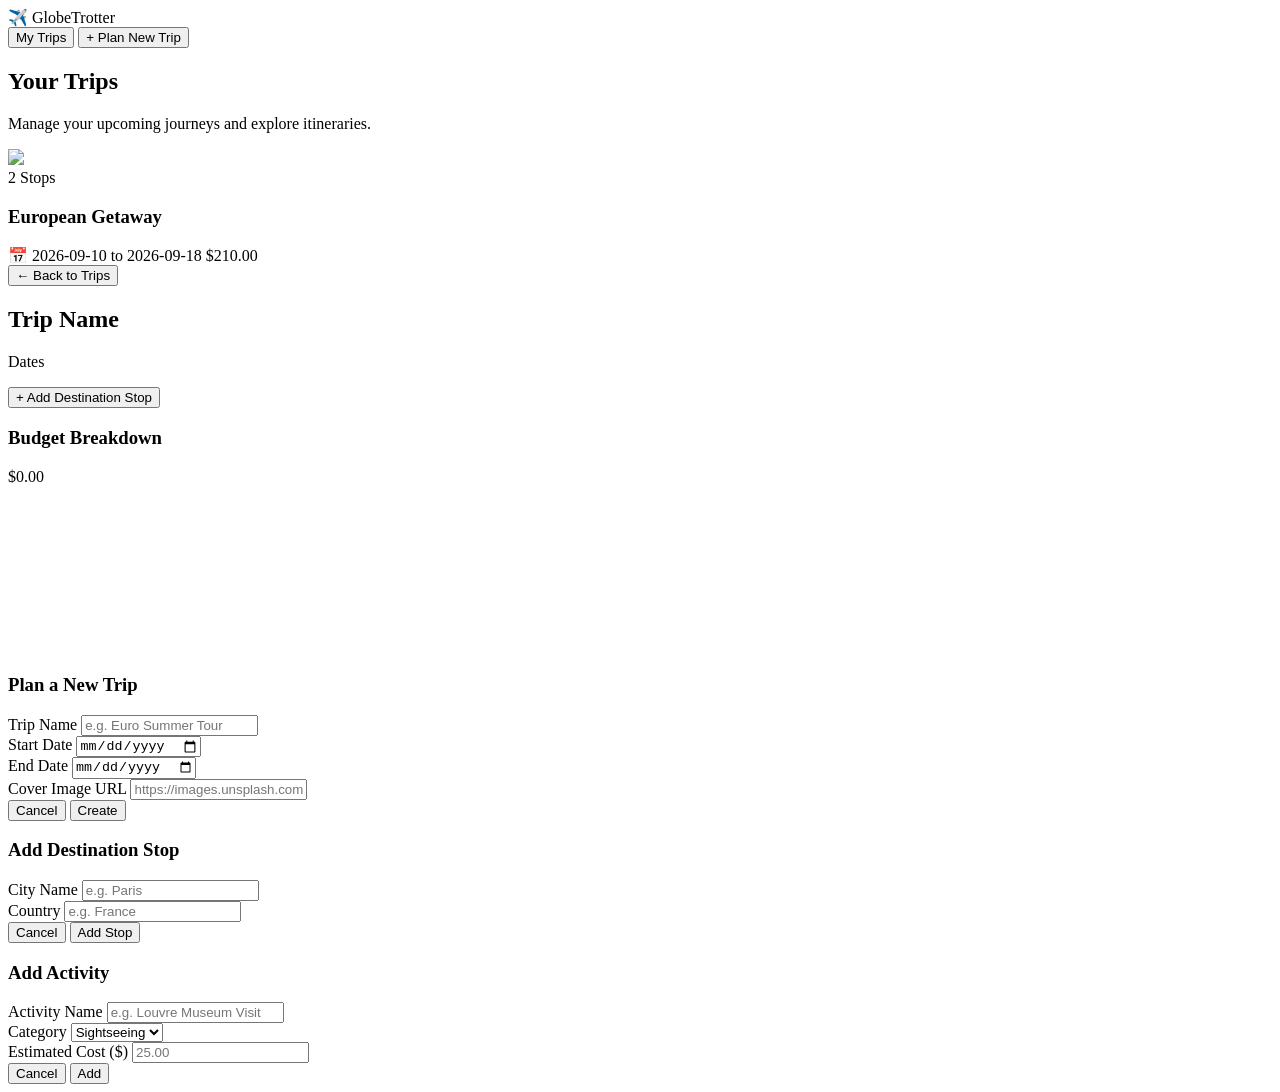
==== home.html @ aef30c8c "Create home.html" ====
<!DOCTYPE html>
<html lang="en">
<head>
  <meta charset="UTF-8" />
  <meta name="viewport" content="width=device-width, initial-scale=1.0" />
  <title>Globe Trotter - Smart Travel Planner</title>
  <!-- Tailwind CSS via CDN -->
  <script src="https://cdn.tailwindcss.com"></script>
  <!-- Chart.js for Budget Breakdown -->
  <script src="https://cdn.jsdelivr.net/npm/chart.js"></script>
</head>
<body class="bg-slate-50 text-slate-900 font-sans min-h-screen">

  <!-- Navbar -->
  <header class="bg-white border-b border-slate-200 sticky top-0 z-50">
    <div class="max-w-6xl mx-auto px-4 h-16 flex items-center justify-between">
      <div class="flex items-center space-x-2">
        <span class="text-2xl">✈️</span>
        <span class="text-xl font-black text-indigo-600 tracking-tight">GlobeTrotter</span>
      </div>
      <div class="flex items-center gap-3">
        <button onclick="switchView('dashboard')" class="text-sm font-semibold text-slate-600 hover:text-indigo-600 px-3 py-1.5 rounded-lg">My Trips</button>
        <button onclick="openModal('createTripModal')" class="bg-indigo-600 hover:bg-indigo-700 text-white text-sm font-medium px-4 py-2 rounded-lg shadow-sm transition">
          + Plan New Trip
        </button>
      </div>
    </div>
  </header>

  <main class="max-w-6xl mx-auto px-4 py-8">
    
    <!-- VIEW 1: DASHBOARD / MY TRIPS -->
    <section id="dashboardView">
      <div class="flex justify-between items-center mb-6">
        <div>
          <h1 class="text-2xl font-bold text-slate-800">Your Trips</h1>
          <p class="text-sm text-slate-500">Manage your upcoming journeys and explore itineraries.</p>
        </div>
      </div>
      <div id="tripsGrid" class="grid grid-cols-1 md:grid-cols-2 lg:grid-cols-3 gap-6">
        <!-- Rendered via JavaScript -->
      </div>
    </section>

    <!-- VIEW 2: ITINERARY BUILDER & BUDGET -->
    <section id="tripDetailView" class="hidden">
      <button onclick="switchView('dashboard')" class="mb-4 text-sm font-medium text-slate-500 hover:text-slate-800 flex items-center gap-1">
        ← Back to Trips
      </button>

      <div class="bg-white border border-slate-200 rounded-2xl p-6 mb-6 shadow-sm flex flex-col md:flex-row md:items-center justify-between gap-4">
        <div>
          <h1 id="activeTripTitle" class="text-3xl font-extrabold text-slate-900">Trip Name</h1>
          <p id="activeTripDates" class="text-sm text-indigo-600 font-medium mt-1">Dates</p>
          <p id="activeTripDesc" class="text-sm text-slate-600 mt-2 max-w-xl"></p>
        </div>
        <div class="flex gap-2">
          <button onclick="openModal('addStopModal')" class="bg-indigo-50 border border-indigo-200 text-indigo-700 hover:bg-indigo-100 text-sm font-semibold px-4 py-2 rounded-lg">
            + Add Destination Stop
          </button>
        </div>
      </div>

      <div class="grid grid-cols-1 lg:grid-cols-3 gap-8">
        <!-- Itinerary Stops List (Left 2 Columns) -->
        <div class="lg:col-span-2 space-y-6" id="stopsContainer">
          <!-- Rendered via JavaScript -->
        </div>

        <!-- Budget Summary (Right 1 Column) -->
        <div class="bg-white border border-slate-200 rounded-2xl p-6 shadow-sm h-fit sticky top-24">
          <h3 class="text-lg font-bold text-slate-800 mb-1">Budget Breakdown</h3>
          <p class="text-3xl font-black text-indigo-600 mb-4" id="totalCostDisplay">$0.00</p>
          <div class="h-60 flex items-center justify-center">
            <canvas id="budgetChart"></canvas>
          </div>
        </div>
      </div>
    </section>

  </main>

  <!-- MODAL: CREATE TRIP -->
  <div id="createTripModal" class="fixed inset-0 bg-slate-900/40 backdrop-blur-sm hidden items-center justify-center p-4 z-50">
    <div class="bg-white rounded-2xl max-w-md w-full p-6 shadow-xl">
      <h3 class="text-xl font-bold text-slate-800 mb-4">Plan a New Trip</h3>
      <form onsubmit="handleCreateTrip(event)" class="space-y-4">
        <div>
          <label class="block text-xs font-semibold text-slate-600 uppercase mb-1">Trip Name</label>
          <input id="newTripName" required placeholder="e.g. Euro Summer Tour" class="w-full border border-slate-300 rounded-lg px-3 py-2 text-sm focus:ring-2 focus:ring-indigo-500 outline-none" />
        </div>
        <div class="grid grid-cols-2 gap-3">
          <div>
            <label class="block text-xs font-semibold text-slate-600 uppercase mb-1">Start Date</label>
            <input type="date" id="newTripStart" required class="w-full border border-slate-300 rounded-lg px-3 py-2 text-sm focus:ring-2 focus:ring-indigo-500 outline-none" />
          </div>
          <div>
            <label class="block text-xs font-semibold text-slate-600 uppercase mb-1">End Date</label>
            <input type="date" id="newTripEnd" required class="w-full border border-slate-300 rounded-lg px-3 py-2 text-sm focus:ring-2 focus:ring-indigo-500 outline-none" />
          </div>
        </div>
        <div>
          <label class="block text-xs font-semibold text-slate-600 uppercase mb-1">Cover Image URL</label>
          <input id="newTripImage" placeholder="https://images.unsplash.com/..." class="w-full border border-slate-300 rounded-lg px-3 py-2 text-sm focus:ring-2 focus:ring-indigo-500 outline-none" />
        </div>
        <div class="flex justify-end gap-2 pt-2">
          <button type="button" onclick="closeModal('createTripModal')" class="px-4 py-2 text-sm font-semibold text-slate-600">Cancel</button>
          <button type="submit" class="bg-indigo-600 text-white px-4 py-2 rounded-lg text-sm font-semibold hover:bg-indigo-700">Create</button>
        </div>
      </form>
    </div>
  </div>

  <!-- MODAL: ADD STOP / CITY -->
  <div id="addStopModal" class="fixed inset-0 bg-slate-900/40 backdrop-blur-sm hidden items-center justify-center p-4 z-50">
    <div class="bg-white rounded-2xl max-w-md w-full p-6 shadow-xl">
      <h3 class="text-xl font-bold text-slate-800 mb-4">Add Destination Stop</h3>
      <form onsubmit="handleAddStop(event)" class="space-y-4">
        <div>
          <label class="block text-xs font-semibold text-slate-600 uppercase mb-1">City Name</label>
          <input id="stopCity" required placeholder="e.g. Paris" class="w-full border border-slate-300 rounded-lg px-3 py-2 text-sm outline-none focus:ring-2 focus:ring-indigo-500" />
        </div>
        <div>
          <label class="block text-xs font-semibold text-slate-600 uppercase mb-1">Country</label>
          <input id="stopCountry" required placeholder="e.g. France" class="w-full border border-slate-300 rounded-lg px-3 py-2 text-sm outline-none focus:ring-2 focus:ring-indigo-500" />
        </div>
        <div class="flex justify-end gap-2 pt-2">
          <button type="button" onclick="closeModal('addStopModal')" class="px-4 py-2 text-sm font-semibold text-slate-600">Cancel</button>
          <button type="submit" class="bg-indigo-600 text-white px-4 py-2 rounded-lg text-sm font-semibold hover:bg-indigo-700">Add Stop</button>
        </div>
      </form>
    </div>
  </div>

  <!-- MODAL: ADD ACTIVITY -->
  <div id="addActivityModal" class="fixed inset-0 bg-slate-900/40 backdrop-blur-sm hidden items-center justify-center p-4 z-50">
    <div class="bg-white rounded-2xl max-w-md w-full p-6 shadow-xl">
      <h3 class="text-xl font-bold text-slate-800 mb-4">Add Activity</h3>
      <form onsubmit="handleAddActivity(event)" class="space-y-4">
        <input type="hidden" id="targetStopIndex" />
        <div>
          <label class="block text-xs font-semibold text-slate-600 uppercase mb-1">Activity Name</label>
          <input id="actName" required placeholder="e.g. Louvre Museum Visit" class="w-full border border-slate-300 rounded-lg px-3 py-2 text-sm outline-none focus:ring-2 focus:ring-indigo-500" />
        </div>
        <div class="grid grid-cols-2 gap-3">
          <div>
            <label class="block text-xs font-semibold text-slate-600 uppercase mb-1">Category</label>
            <select id="actCategory" class="w-full border border-slate-300 rounded-lg px-3 py-2 text-sm outline-none">
              <option value="Sightseeing">Sightseeing</option>
              <option value="Food">Food</option>
              <option value="Stay">Stay</option>
              <option value="Transport">Transport</option>
            </select>
          </div>
          <div>
            <label class="block text-xs font-semibold text-slate-600 uppercase mb-1">Estimated Cost ($)</label>
            <input type="number" step="0.01" id="actCost" required placeholder="25.00" class="w-full border border-slate-300 rounded-lg px-3 py-2 text-sm outline-none" />
          </div>
        </div>
        <div class="flex justify-end gap-2 pt-2">
          <button type="button" onclick="closeModal('addActivityModal')" class="px-4 py-2 text-sm font-semibold text-slate-600">Cancel</button>
          <button type="submit" class="bg-indigo-600 text-white px-4 py-2 rounded-lg text-sm font-semibold hover:bg-indigo-700">Add</button>
        </div>
      </form>
    </div>
  </div>

  <script>
    // Initial Seed Data
    let trips = JSON.parse(localStorage.getItem('gt_trips')) || [
      {
        id: 1,
        title: "European Getaway",
        start: "2026-09-10",
        end: "2026-09-18",
        desc: "Exploring history, architecture, and food across France and Italy.",
        image: "https://images.unsplash.com/photo-1502602898657-3e91760cbb34?w=800",
        stops: [
          {
            city: "Paris",
            country: "France",
            activities: [
              { name: "Eiffel Tower Visit", category: "Sightseeing", cost: 35 },
              { name: "Seine River Dinner", category: "Food", cost: 80 }
            ]
          },
          {
            city: "Rome",
            country: "Italy",
            activities: [
              { name: "Colosseum Tour", category: "Sightseeing", cost: 30 },
              { name: "Pasta Cooking Class", category: "Food", cost: 65 }
            ]
          }
        ]
      }
    ];

    let activeTripIndex = 0;
    let chartInstance = null;

    function saveAndRender() {
      localStorage.setItem('gt_trips', JSON.stringify(trips));
      renderTrips();
    }

    function switchView(view) {
      document.getElementById('dashboardView').classList.toggle('hidden', view !== 'dashboard');
      document.getElementById('tripDetailView').classList.toggle('hidden', view !== 'detail');
      if (view === 'detail') renderTripDetail();
    }

    function openModal(id) { document.getElementById(id).classList.remove('hidden'); document.getElementById(id).classList.add('flex'); }
    function closeModal(id) { document.getElementById(id).classList.add('hidden'); document.getElementById(id).classList.remove('flex'); }

    function renderTrips() {
      const grid = document.getElementById('tripsGrid');
      grid.innerHTML = trips.map((trip, idx) => `
        <div onclick="selectTrip(${idx})" class="cursor-pointer bg-white rounded-2xl border border-slate-200 overflow-hidden shadow-sm hover:shadow-md transition">
          <div class="h-40 bg-slate-800 relative">
            <img src="${trip.image || 'https://images.unsplash.com/photo-1488646953014-85cb44e25828?w=800'}" class="w-full h-full object-cover opacity-70" />
            <div class="absolute bottom-3 left-4 text-white">
              <span class="text-xs bg-indigo-600 px-2 py-0.5 rounded font-semibold">${trip.stops.length} Stops</span>
              <h3 class="font-bold text-lg leading-tight mt-1">${trip.title}</h3>
            </div>
          </div>
          <div class="p-4 flex justify-between items-center text-xs text-slate-500">
            <span>📅 ${trip.start} to ${trip.end}</span>
            <span class="font-bold text-indigo-600 text-sm">$${calculateTripTotal(trip)}</span>
          </div>
        </div>
      `).join('');
    }

    function calculateTripTotal(trip) {
      return trip.stops.reduce((acc, stop) => 
        acc + stop.activities.reduce((sAcc, act) => sAcc + Number(act.cost), 0), 0
      ).toFixed(2);
    }

    function selectTrip(idx) {
      activeTripIndex = idx;
      switchView('detail');
    }

    function renderTripDetail() {
      const trip = trips[activeTripIndex];
      document.getElementById('activeTripTitle').innerText = trip.title;
      document.getElementById('activeTripDates').innerText = `${trip.start} to ${trip.end}`;
      document.getElementById('activeTripDesc').innerText = trip.desc || '';
      document.getElementById('totalCostDisplay').innerText = `$${calculateTripTotal(trip)}`;

      const stopsContainer = document.getElementById('stopsContainer');
      stopsContainer.innerHTML = trip.stops.map((stop, sIdx) => `
        <div class="bg-white rounded-2xl border border-slate-200 overflow-hidden shadow-sm">
          <div class="bg-slate-900 text-white p-4 flex justify-between items-center">
            <div>
              <span class="text-xs text-indigo-400 font-bold uppercase">Stop ${sIdx + 1}</span>
              <h3 class="text-xl font-bold">${stop.city}, ${stop.country}</h3>
            </div>
            <button onclick="prepareAddActivity(${sIdx})" class="text-xs bg-indigo-600 hover:bg-indigo-700 px-3 py-1.5 rounded-lg font-medium">+ Add Activity</button>
          </div>
          <div class="p-4 divide-y divide-slate-100">
            ${stop.activities.length === 0 ? '<p class="text-xs text-slate-400 italic">No activities planned.</p>' : ''}
            ${stop.activities.map(act => `
              <div class="py-2.5 flex justify-between items-center">
                <div>
                  <p class="text-sm font-semibold text-slate-800">${act.name}</p>
                  <span class="text-[10px] px-2 py-0.5 rounded font-semibold bg-slate-100 text-slate-600">${act.category}</span>
                </div>
                <span class="text-sm font-bold text-slate-900">$${Number(act.cost).toFixed(2)}</span>
              </div>
            `).join('')}
          </div>
        </div>
      `).join('');

      renderChart(trip);
    }

    function renderChart(trip) {
      const totals = { Sightseeing: 0, Food: 0, Stay: 0, Transport: 0 };
      trip.stops.forEach(s => s.activities.forEach(a => {
        totals[a.category] = (totals[a.category] || 0) + Number(a.cost);
      }));

      const ctx = document.getElementById('budgetChart').getContext('2d');
      if (chartInstance) chartInstance.destroy();
      chartInstance = new Chart(ctx, {
        type: 'doughnut',
        data: {
          labels: Object.keys(totals),
          datasets: [{
            data: Object.values(totals),
            backgroundColor: ['#F59E0B', '#EF4444', '#10B981', '#3B82F6']
          }]
        },
        options: { responsive: true, maintainAspectRatio: false, plugins: { legend: { position: 'bottom' } } }
      });
    }

    function handleCreateTrip(e) {
      e.preventDefault();
      trips.push({
        id: Date.now(),
        title: document.getElementById('newTripName').value,
        start: document.getElementById('newTripStart').value,
        end: document.getElementById('newTripEnd').value,
        image: document.getElementById('newTripImage').value,
        stops: []
      });
      closeModal('createTripModal');
      e.target.reset();
      saveAndRender();
    }

    function handleAddStop(e) {
      e.preventDefault();
      trips[activeTripIndex].stops.push({
        city: document.getElementById('stopCity').value,
        country: document.getElementById('stopCountry').value,
        activities: []
      });
      closeModal('addStopModal');
      e.target.reset();
      saveAndRender();
      renderTripDetail();
    }

    function prepareAddActivity(stopIdx) {
      document.getElementById('targetStopIndex').value = stopIdx;
      openModal('addActivityModal');
    }

    function handleAddActivity(e) {
      e.preventDefault();
      const sIdx = document.getElementById('targetStopIndex').value;
      trips[activeTripIndex].stops[sIdx].activities.push({
        name: document.getElementById('actName').value,
        category: document.getElementById('actCategory').value,
        cost: Number(document.getElementById('actCost').value)
      });
      closeModal('addActivityModal');
      e.target.reset();
      saveAndRender();
      renderTripDetail();
    }

    // Initialize
    saveAndRender();
  </script>
</body>
</html>
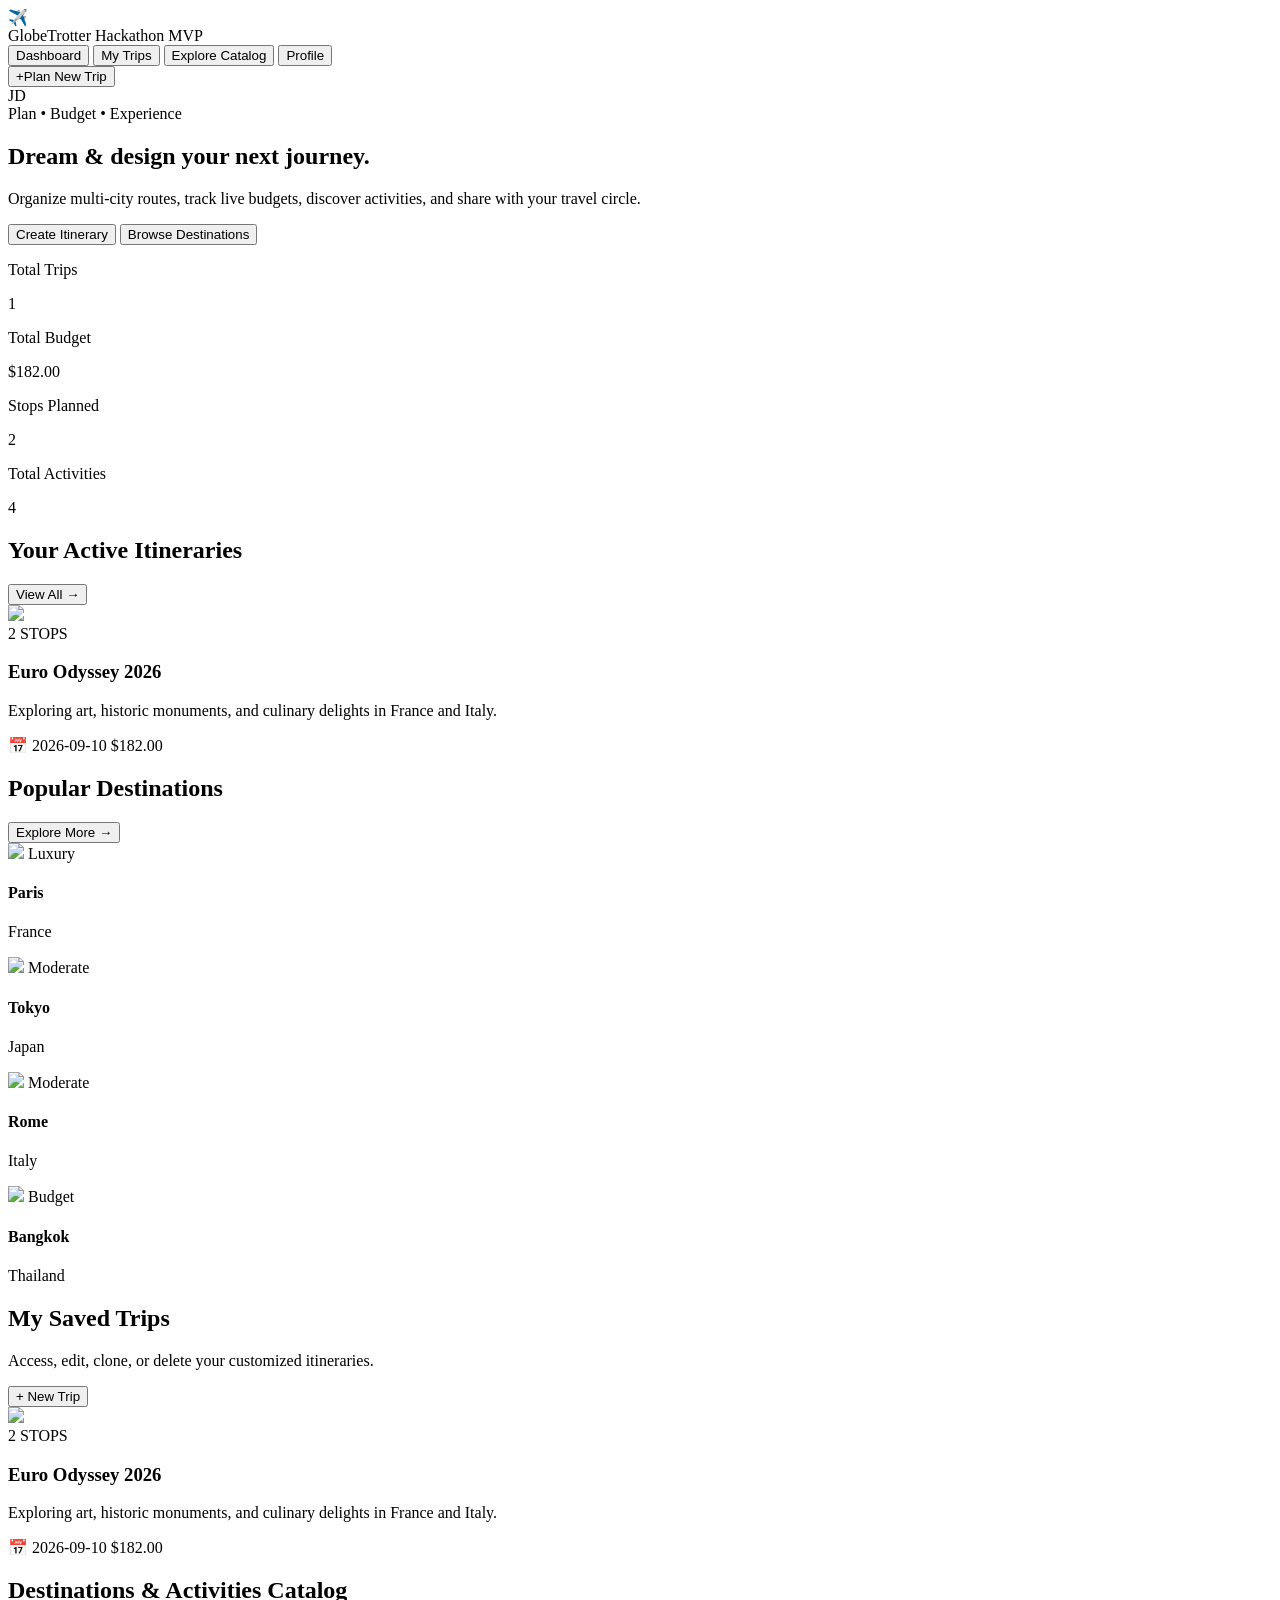
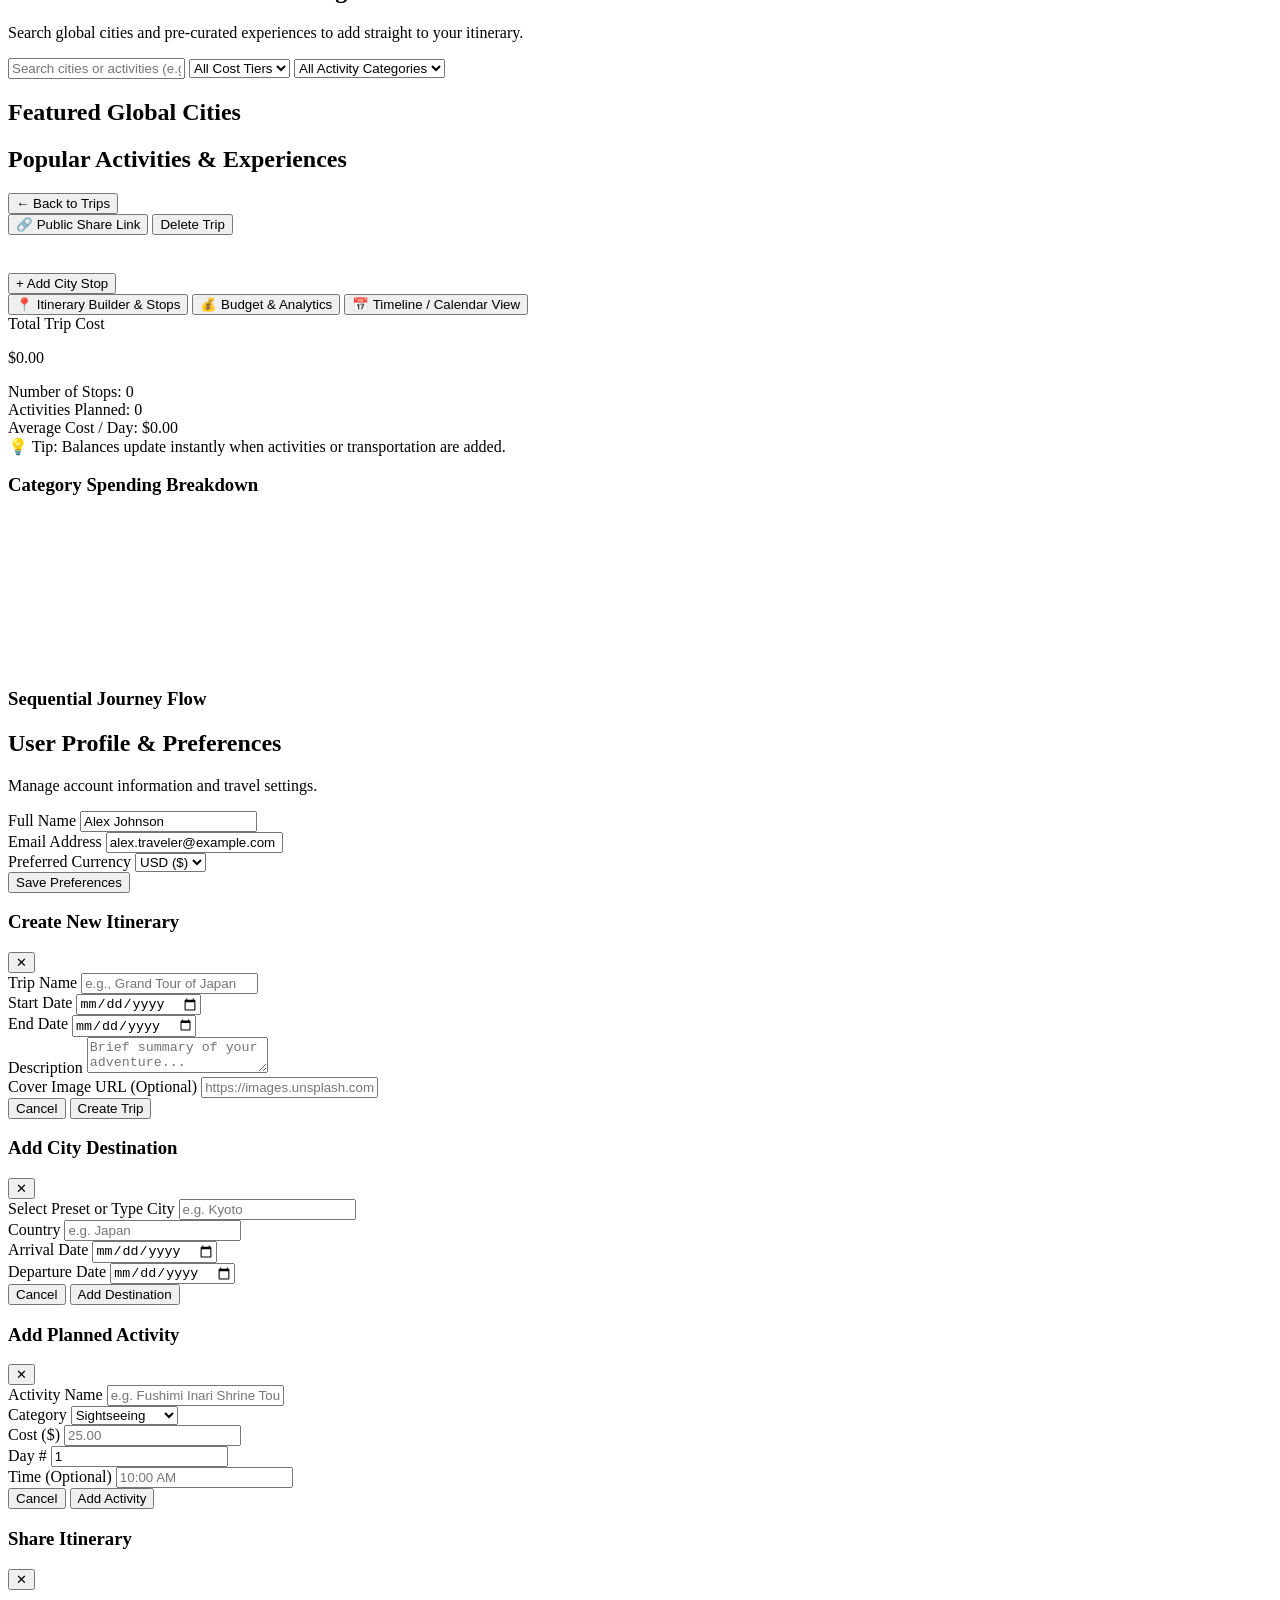
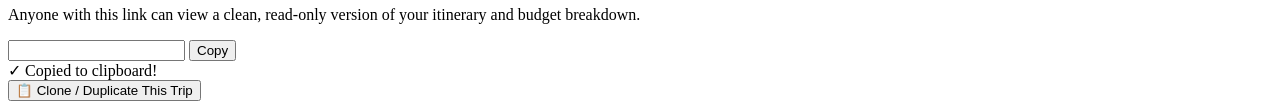
==== commit e3a43303: "Update home.html" ====
--- a/home.html
+++ b/home.html
@@ -3,193 +3,503 @@
 <head>
   <meta charset="UTF-8" />
   <meta name="viewport" content="width=device-width, initial-scale=1.0" />
-  <title>Globe Trotter - Smart Travel Planner</title>
-  <!-- Tailwind CSS via CDN -->
+  <title>GlobeTrotter — Smart Travel Planning & Itinerary Builder</title>
+  <!-- Tailwind CSS CDN -->
   <script src="https://cdn.tailwindcss.com"></script>
-  <!-- Chart.js for Budget Breakdown -->
+  <!-- Chart.js CDN -->
   <script src="https://cdn.jsdelivr.net/npm/chart.js"></script>
+  <script>
+    tailwind.config = {
+      theme: {
+        extend: {
+          colors: {
+            brand: { 50: '#eef2ff', 100: '#e0e7ff', 500: '#6366f1', 600: '#4f46e5', 700: '#4338ca' }
+          }
+        }
+      }
+    }
+  </script>
 </head>
-<body class="bg-slate-50 text-slate-900 font-sans min-h-screen">
-
-  <!-- Navbar -->
-  <header class="bg-white border-b border-slate-200 sticky top-0 z-50">
-    <div class="max-w-6xl mx-auto px-4 h-16 flex items-center justify-between">
-      <div class="flex items-center space-x-2">
-        <span class="text-2xl">✈️</span>
-        <span class="text-xl font-black text-indigo-600 tracking-tight">GlobeTrotter</span>
-      </div>
-      <div class="flex items-center gap-3">
-        <button onclick="switchView('dashboard')" class="text-sm font-semibold text-slate-600 hover:text-indigo-600 px-3 py-1.5 rounded-lg">My Trips</button>
-        <button onclick="openModal('createTripModal')" class="bg-indigo-600 hover:bg-indigo-700 text-white text-sm font-medium px-4 py-2 rounded-lg shadow-sm transition">
-          + Plan New Trip
+<body class="bg-slate-50 text-slate-900 font-sans min-h-screen flex flex-col">
+
+  <!-- ================= NAVBAR ================= -->
+  <header class="bg-white border-b border-slate-200 sticky top-0 z-40 shadow-sm">
+    <div class="max-w-7xl mx-auto px-4 h-16 flex items-center justify-between">
+      <div class="flex items-center space-x-3 cursor-pointer" onclick="switchTab('dashboard')">
+        <div class="w-10 h-10 rounded-xl bg-brand-600 flex items-center justify-center text-white text-xl font-bold shadow-md">
+          ✈️
+        </div>
+        <div>
+          <span class="text-xl font-black text-slate-900 tracking-tight">Globe<span class="text-brand-600">Trotter</span></span>
+          <span class="hidden sm:inline-block ml-2 text-[10px] uppercase tracking-wider bg-brand-100 text-brand-700 px-2 py-0.5 rounded-full font-bold">Hackathon MVP</span>
+        </div>
+      </div>
+
+      <nav class="hidden md:flex items-center space-x-1">
+        <button onclick="switchTab('dashboard')" class="nav-btn px-3 py-2 text-sm font-semibold text-slate-600 hover:text-brand-600 rounded-lg" data-tab="dashboard">Dashboard</button>
+        <button onclick="switchTab('my-trips')" class="nav-btn px-3 py-2 text-sm font-semibold text-slate-600 hover:text-brand-600 rounded-lg" data-tab="my-trips">My Trips</button>
+        <button onclick="switchTab('explore')" class="nav-btn px-3 py-2 text-sm font-semibold text-slate-600 hover:text-brand-600 rounded-lg" data-tab="explore">Explore Catalog</button>
+        <button onclick="switchTab('profile')" class="nav-btn px-3 py-2 text-sm font-semibold text-slate-600 hover:text-brand-600 rounded-lg" data-tab="profile">Profile</button>
+      </nav>
+
+      <div class="flex items-center space-x-3">
+        <button onclick="openModal('createTripModal')" class="bg-brand-600 hover:bg-brand-700 text-white text-sm font-semibold px-4 py-2 rounded-xl shadow-sm transition flex items-center gap-1.5">
+          <span>+</span><span>Plan New Trip</span>
         </button>
+        <div id="userAvatar" onclick="switchTab('profile')" class="w-9 h-9 rounded-full bg-slate-200 border-2 border-brand-500 cursor-pointer overflow-hidden flex items-center justify-center text-xs font-bold text-slate-700">
+          JD
+        </div>
       </div>
     </div>
   </header>
 
-  <main class="max-w-6xl mx-auto px-4 py-8">
-    
-    <!-- VIEW 1: DASHBOARD / MY TRIPS -->
-    <section id="dashboardView">
-      <div class="flex justify-between items-center mb-6">
-        <div>
-          <h1 class="text-2xl font-bold text-slate-800">Your Trips</h1>
-          <p class="text-sm text-slate-500">Manage your upcoming journeys and explore itineraries.</p>
-        </div>
-      </div>
-      <div id="tripsGrid" class="grid grid-cols-1 md:grid-cols-2 lg:grid-cols-3 gap-6">
-        <!-- Rendered via JavaScript -->
+  <!-- ================= MAIN CONTAINER ================= -->
+  <main class="max-w-7xl mx-auto px-4 py-6 flex-1 w-full">
+
+    <!-- 1. DASHBOARD VIEW -->
+    <section id="view-dashboard" class="tab-view space-y-8">
+      <!-- Welcome Hero -->
+      <div class="relative rounded-3xl bg-gradient-to-r from-slate-900 via-indigo-950 to-slate-900 text-white p-8 md:p-12 overflow-hidden shadow-xl">
+        <div class="relative z-10 max-w-2xl">
+          <span class="text-xs uppercase tracking-widest text-brand-400 font-bold">Plan • Budget • Experience</span>
+          <h1 class="text-3xl md:text-5xl font-extrabold tracking-tight mt-2 leading-tight">Dream & design your next journey.</h1>
+          <p class="text-slate-300 text-sm md:text-base mt-3">Organize multi-city routes, track live budgets, discover activities, and share with your travel circle.</p>
+          <div class="mt-6 flex flex-wrap gap-3">
+            <button onclick="openModal('createTripModal')" class="bg-brand-500 hover:bg-brand-600 text-white font-semibold text-sm px-5 py-2.5 rounded-xl shadow-md transition">
+              Create Itinerary
+            </button>
+            <button onclick="switchTab('explore')" class="bg-white/10 hover:bg-white/20 text-white backdrop-blur-sm font-semibold text-sm px-5 py-2.5 rounded-xl transition border border-white/20">
+              Browse Destinations
+            </button>
+          </div>
+        </div>
+      </div>
+
+      <!-- Quick Metrics -->
+      <div class="grid grid-cols-2 md:grid-cols-4 gap-4">
+        <div class="bg-white p-5 rounded-2xl border border-slate-200 shadow-sm">
+          <p class="text-xs font-bold uppercase text-slate-400">Total Trips</p>
+          <p class="text-2xl font-black text-slate-800 mt-1" id="dashTotalTrips">0</p>
+        </div>
+        <div class="bg-white p-5 rounded-2xl border border-slate-200 shadow-sm">
+          <p class="text-xs font-bold uppercase text-slate-400">Total Budget</p>
+          <p class="text-2xl font-black text-emerald-600 mt-1" id="dashTotalBudget">$0</p>
+        </div>
+        <div class="bg-white p-5 rounded-2xl border border-slate-200 shadow-sm">
+          <p class="text-xs font-bold uppercase text-slate-400">Stops Planned</p>
+          <p class="text-2xl font-black text-brand-600 mt-1" id="dashTotalStops">0</p>
+        </div>
+        <div class="bg-white p-5 rounded-2xl border border-slate-200 shadow-sm">
+          <p class="text-xs font-bold uppercase text-slate-400">Total Activities</p>
+          <p class="text-2xl font-black text-amber-500 mt-1" id="dashTotalActivities">0</p>
+        </div>
+      </div>
+
+      <!-- Recent Trips -->
+      <div>
+        <div class="flex justify-between items-center mb-4">
+          <h2 class="text-xl font-bold text-slate-900">Your Active Itineraries</h2>
+          <button onclick="switchTab('my-trips')" class="text-sm font-semibold text-brand-600 hover:underline">View All →</button>
+        </div>
+        <div id="dashTripsGrid" class="grid grid-cols-1 md:grid-cols-3 gap-6"></div>
+      </div>
+
+      <!-- Featured Cities -->
+      <div>
+        <div class="flex justify-between items-center mb-4">
+          <h2 class="text-xl font-bold text-slate-900">Popular Destinations</h2>
+          <button onclick="switchTab('explore')" class="text-sm font-semibold text-brand-600 hover:underline">Explore More →</button>
+        </div>
+        <div id="dashDestinationsGrid" class="grid grid-cols-2 md:grid-cols-4 gap-4"></div>
       </div>
     </section>
 
-    <!-- VIEW 2: ITINERARY BUILDER & BUDGET -->
-    <section id="tripDetailView" class="hidden">
-      <button onclick="switchView('dashboard')" class="mb-4 text-sm font-medium text-slate-500 hover:text-slate-800 flex items-center gap-1">
-        ← Back to Trips
-      </button>
-
-      <div class="bg-white border border-slate-200 rounded-2xl p-6 mb-6 shadow-sm flex flex-col md:flex-row md:items-center justify-between gap-4">
-        <div>
-          <h1 id="activeTripTitle" class="text-3xl font-extrabold text-slate-900">Trip Name</h1>
-          <p id="activeTripDates" class="text-sm text-indigo-600 font-medium mt-1">Dates</p>
-          <p id="activeTripDesc" class="text-sm text-slate-600 mt-2 max-w-xl"></p>
-        </div>
-        <div class="flex gap-2">
-          <button onclick="openModal('addStopModal')" class="bg-indigo-50 border border-indigo-200 text-indigo-700 hover:bg-indigo-100 text-sm font-semibold px-4 py-2 rounded-lg">
-            + Add Destination Stop
+    <!-- 2. MY TRIPS VIEW -->
+    <section id="view-my-trips" class="tab-view hidden space-y-6">
+      <div class="flex justify-between items-center">
+        <div>
+          <h1 class="text-2xl font-bold text-slate-900">My Saved Trips</h1>
+          <p class="text-sm text-slate-500">Access, edit, clone, or delete your customized itineraries.</p>
+        </div>
+        <button onclick="openModal('createTripModal')" class="bg-brand-600 hover:bg-brand-700 text-white text-sm font-semibold px-4 py-2 rounded-xl shadow-sm">
+          + New Trip
+        </button>
+      </div>
+      <div id="allTripsGrid" class="grid grid-cols-1 md:grid-cols-3 gap-6"></div>
+    </section>
+
+    <!-- 3. EXPLORE & SEARCH CATALOG (CITIES & ACTIVITIES) -->
+    <section id="view-explore" class="tab-view hidden space-y-8">
+      <div>
+        <h1 class="text-2xl font-bold text-slate-900">Destinations & Activities Catalog</h1>
+        <p class="text-sm text-slate-500">Search global cities and pre-curated experiences to add straight to your itinerary.</p>
+      </div>
+
+      <!-- Search & Filters -->
+      <div class="bg-white p-4 rounded-2xl border border-slate-200 shadow-sm flex flex-col md:flex-row gap-3">
+        <input type="text" id="catalogSearchInput" oninput="renderCatalog()" placeholder="Search cities or activities (e.g. Rome, Museum, Cruise)..." class="flex-1 border border-slate-200 rounded-xl px-4 py-2 text-sm outline-none focus:ring-2 focus:ring-brand-500" />
+        <select id="catalogCostFilter" onchange="renderCatalog()" class="border border-slate-200 rounded-xl px-3 py-2 text-sm outline-none">
+          <option value="All">All Cost Tiers</option>
+          <option value="Budget">Budget</option>
+          <option value="Moderate">Moderate</option>
+          <option value="Luxury">Luxury</option>
+        </select>
+        <select id="catalogCategoryFilter" onchange="renderCatalog()" class="border border-slate-200 rounded-xl px-3 py-2 text-sm outline-none">
+          <option value="All">All Activity Categories</option>
+          <option value="Sightseeing">Sightseeing</option>
+          <option value="Food">Food & Dining</option>
+          <option value="Adventure">Adventure</option>
+          <option value="Transport">Transport</option>
+          <option value="Stay">Stay</option>
+        </select>
+      </div>
+
+      <!-- Cities Grid -->
+      <div>
+        <h2 class="text-lg font-bold text-slate-800 mb-3">Featured Global Cities</h2>
+        <div id="catalogCitiesGrid" class="grid grid-cols-1 sm:grid-cols-2 md:grid-cols-4 gap-4"></div>
+      </div>
+
+      <!-- Activities Grid -->
+      <div>
+        <h2 class="text-lg font-bold text-slate-800 mb-3">Popular Activities & Experiences</h2>
+        <div id="catalogActivitiesGrid" class="grid grid-cols-1 md:grid-cols-3 gap-4"></div>
+      </div>
+    </section>
+
+    <!-- 4. TRIP DETAIL / WORKSPACE (ITINERARY BUILDER, BUDGET & CALENDAR) -->
+    <section id="view-trip-detail" class="tab-view hidden space-y-6">
+      <div class="flex items-center justify-between">
+        <button onclick="switchTab('my-trips')" class="text-sm font-semibold text-slate-500 hover:text-slate-800 flex items-center gap-1">
+          ← Back to Trips
+        </button>
+        <div class="flex items-center gap-2">
+          <button onclick="openShareModal()" class="border border-slate-300 bg-white hover:bg-slate-50 text-slate-700 text-xs font-bold px-3 py-2 rounded-xl flex items-center gap-1.5 shadow-sm">
+            🔗 Public Share Link
           </button>
-        </div>
-      </div>
-
-      <div class="grid grid-cols-1 lg:grid-cols-3 gap-8">
-        <!-- Itinerary Stops List (Left 2 Columns) -->
-        <div class="lg:col-span-2 space-y-6" id="stopsContainer">
-          <!-- Rendered via JavaScript -->
-        </div>
-
-        <!-- Budget Summary (Right 1 Column) -->
-        <div class="bg-white border border-slate-200 rounded-2xl p-6 shadow-sm h-fit sticky top-24">
-          <h3 class="text-lg font-bold text-slate-800 mb-1">Budget Breakdown</h3>
-          <p class="text-3xl font-black text-indigo-600 mb-4" id="totalCostDisplay">$0.00</p>
-          <div class="h-60 flex items-center justify-center">
-            <canvas id="budgetChart"></canvas>
-          </div>
+          <button onclick="deleteCurrentTrip()" class="text-rose-600 hover:bg-rose-50 text-xs font-bold px-3 py-2 rounded-xl">
+            Delete Trip
+          </button>
+        </div>
+      </div>
+
+      <!-- Header Card -->
+      <div class="relative bg-slate-900 rounded-3xl overflow-hidden shadow-lg text-white">
+        <img id="detailTripBg" src="" class="absolute inset-0 w-full h-full object-cover opacity-30" />
+        <div class="relative p-6 md:p-8 flex flex-col md:flex-row justify-between items-start md:items-end gap-4">
+          <div>
+            <div class="flex items-center gap-2 mb-1">
+              <span id="detailTripDatesBadge" class="text-xs bg-brand-500/80 backdrop-blur-sm px-3 py-1 rounded-full font-bold"></span>
+              <span id="detailTripStopsCount" class="text-xs bg-white/20 backdrop-blur-sm px-3 py-1 rounded-full font-medium"></span>
+            </div>
+            <h1 id="detailTripTitle" class="text-2xl md:text-4xl font-black"></h1>
+            <p id="detailTripDesc" class="text-slate-300 text-sm mt-2 max-w-2xl"></p>
+          </div>
+          <div class="flex gap-2">
+            <button onclick="openModal('addStopModal')" class="bg-brand-600 hover:bg-brand-700 text-white font-semibold text-sm px-4 py-2.5 rounded-xl shadow transition">
+              + Add City Stop
+            </button>
+          </div>
+        </div>
+      </div>
+
+      <!-- Workspace Sub-Tabs -->
+      <div class="border-b border-slate-200 flex gap-4">
+        <button onclick="switchDetailTab('builder')" id="tabBtn-builder" class="detail-tab-btn pb-3 text-sm font-bold border-b-2 border-brand-600 text-brand-600">
+          📍 Itinerary Builder & Stops
+        </button>
+        <button onclick="switchDetailTab('budget')" id="tabBtn-budget" class="detail-tab-btn pb-3 text-sm font-bold border-b-2 border-transparent text-slate-500 hover:text-slate-800">
+          💰 Budget & Analytics
+        </button>
+        <button onclick="switchDetailTab('timeline')" id="tabBtn-timeline" class="detail-tab-btn pb-3 text-sm font-bold border-b-2 border-transparent text-slate-500 hover:text-slate-800">
+          📅 Timeline / Calendar View
+        </button>
+      </div>
+
+      <!-- SUB-TAB 1: BUILDER -->
+      <div id="subView-builder" class="space-y-6">
+        <div id="tripStopsList" class="space-y-6"></div>
+      </div>
+
+      <!-- SUB-TAB 2: BUDGET & ANALYTICS -->
+      <div id="subView-budget" class="hidden space-y-6">
+        <div class="grid grid-cols-1 md:grid-cols-3 gap-6">
+          <div class="bg-white p-6 rounded-2xl border border-slate-200 shadow-sm md:col-span-1 flex flex-col justify-between">
+            <div>
+              <span class="text-xs uppercase font-bold text-slate-400">Total Trip Cost</span>
+              <p class="text-4xl font-black text-brand-600 mt-2" id="budgetTotalDisplay">$0.00</p>
+              <div class="mt-4 space-y-2 text-sm">
+                <div class="flex justify-between py-1 border-b border-slate-100">
+                  <span class="text-slate-500">Number of Stops:</span>
+                  <span class="font-bold" id="budgetStopCount">0</span>
+                </div>
+                <div class="flex justify-between py-1 border-b border-slate-100">
+                  <span class="text-slate-500">Activities Planned:</span>
+                  <span class="font-bold" id="budgetActCount">0</span>
+                </div>
+                <div class="flex justify-between py-1 border-b border-slate-100">
+                  <span class="text-slate-500">Average Cost / Day:</span>
+                  <span class="font-bold text-emerald-600" id="budgetAvgPerDay">$0.00</span>
+                </div>
+              </div>
+            </div>
+            <div class="mt-6 p-3 bg-brand-50 rounded-xl border border-brand-100 text-xs text-brand-800 font-medium">
+              💡 Tip: Balances update instantly when activities or transportation are added.
+            </div>
+          </div>
+
+          <div class="bg-white p-6 rounded-2xl border border-slate-200 shadow-sm md:col-span-2">
+            <h3 class="text-lg font-bold text-slate-800 mb-2">Category Spending Breakdown</h3>
+            <div class="h-64 flex items-center justify-center">
+              <canvas id="budgetBreakdownChart"></canvas>
+            </div>
+          </div>
+        </div>
+      </div>
+
+      <!-- SUB-TAB 3: TIMELINE / CALENDAR -->
+      <div id="subView-timeline" class="hidden space-y-6">
+        <div class="bg-white p-6 rounded-2xl border border-slate-200 shadow-sm">
+          <h3 class="text-lg font-bold text-slate-800 mb-4">Sequential Journey Flow</h3>
+          <div id="timelineContainer" class="relative pl-6 border-l-2 border-brand-200 space-y-8"></div>
         </div>
       </div>
     </section>
 
+    <!-- 5. USER PROFILE & SETTINGS -->
+    <section id="view-profile" class="tab-view hidden max-w-2xl mx-auto space-y-6">
+      <div>
+        <h1 class="text-2xl font-bold text-slate-900">User Profile & Preferences</h1>
+        <p class="text-sm text-slate-500">Manage account information and travel settings.</p>
+      </div>
+      <div class="bg-white p-6 rounded-2xl border border-slate-200 shadow-sm space-y-4">
+        <div>
+          <label class="block text-xs font-bold text-slate-600 uppercase mb-1">Full Name</label>
+          <input type="text" id="profileName" value="Alex Johnson" class="w-full border border-slate-200 rounded-xl px-4 py-2 text-sm outline-none focus:ring-2 focus:ring-brand-500" />
+        </div>
+        <div>
+          <label class="block text-xs font-bold text-slate-600 uppercase mb-1">Email Address</label>
+          <input type="email" id="profileEmail" value="alex.traveler@example.com" class="w-full border border-slate-200 rounded-xl px-4 py-2 text-sm outline-none focus:ring-2 focus:ring-brand-500" />
+        </div>
+        <div>
+          <label class="block text-xs font-bold text-slate-600 uppercase mb-1">Preferred Currency</label>
+          <select class="w-full border border-slate-200 rounded-xl px-4 py-2 text-sm outline-none">
+            <option>USD ($)</option>
+            <option>EUR (€)</option>
+            <option>GBP (£)</option>
+            <option>INR (₹)</option>
+          </select>
+        </div>
+        <button onclick="alert('Profile changes saved successfully!')" class="bg-brand-600 hover:bg-brand-700 text-white font-semibold text-sm px-5 py-2.5 rounded-xl transition">
+          Save Preferences
+        </button>
+      </div>
+    </section>
+
   </main>
 
+  <!-- ================= MODALS ================= -->
+
   <!-- MODAL: CREATE TRIP -->
-  <div id="createTripModal" class="fixed inset-0 bg-slate-900/40 backdrop-blur-sm hidden items-center justify-center p-4 z-50">
-    <div class="bg-white rounded-2xl max-w-md w-full p-6 shadow-xl">
-      <h3 class="text-xl font-bold text-slate-800 mb-4">Plan a New Trip</h3>
+  <div id="createTripModal" class="modal-overlay fixed inset-0 bg-slate-950/60 backdrop-blur-sm hidden items-center justify-center p-4 z-50">
+    <div class="bg-white rounded-3xl max-w-lg w-full p-6 md:p-8 shadow-2xl">
+      <div class="flex justify-between items-center mb-4">
+        <h3 class="text-xl font-bold text-slate-900">Create New Itinerary</h3>
+        <button onclick="closeModal('createTripModal')" class="text-slate-400 hover:text-slate-600 text-lg font-bold">✕</button>
+      </div>
       <form onsubmit="handleCreateTrip(event)" class="space-y-4">
         <div>
-          <label class="block text-xs font-semibold text-slate-600 uppercase mb-1">Trip Name</label>
-          <input id="newTripName" required placeholder="e.g. Euro Summer Tour" class="w-full border border-slate-300 rounded-lg px-3 py-2 text-sm focus:ring-2 focus:ring-indigo-500 outline-none" />
+          <label class="block text-xs font-bold text-slate-600 uppercase mb-1">Trip Name</label>
+          <input id="formTripTitle" required placeholder="e.g., Grand Tour of Japan" class="w-full border border-slate-200 rounded-xl px-4 py-2.5 text-sm outline-none focus:ring-2 focus:ring-brand-500" />
         </div>
         <div class="grid grid-cols-2 gap-3">
           <div>
-            <label class="block text-xs font-semibold text-slate-600 uppercase mb-1">Start Date</label>
-            <input type="date" id="newTripStart" required class="w-full border border-slate-300 rounded-lg px-3 py-2 text-sm focus:ring-2 focus:ring-indigo-500 outline-none" />
-          </div>
-          <div>
-            <label class="block text-xs font-semibold text-slate-600 uppercase mb-1">End Date</label>
-            <input type="date" id="newTripEnd" required class="w-full border border-slate-300 rounded-lg px-3 py-2 text-sm focus:ring-2 focus:ring-indigo-500 outline-none" />
-          </div>
-        </div>
-        <div>
-          <label class="block text-xs font-semibold text-slate-600 uppercase mb-1">Cover Image URL</label>
-          <input id="newTripImage" placeholder="https://images.unsplash.com/..." class="w-full border border-slate-300 rounded-lg px-3 py-2 text-sm focus:ring-2 focus:ring-indigo-500 outline-none" />
+            <label class="block text-xs font-bold text-slate-600 uppercase mb-1">Start Date</label>
+            <input type="date" id="formTripStart" required class="w-full border border-slate-200 rounded-xl px-3 py-2 text-sm outline-none focus:ring-2 focus:ring-brand-500" />
+          </div>
+          <div>
+            <label class="block text-xs font-bold text-slate-600 uppercase mb-1">End Date</label>
+            <input type="date" id="formTripEnd" required class="w-full border border-slate-200 rounded-xl px-3 py-2 text-sm outline-none focus:ring-2 focus:ring-brand-500" />
+          </div>
+        </div>
+        <div>
+          <label class="block text-xs font-bold text-slate-600 uppercase mb-1">Description</label>
+          <textarea id="formTripDesc" rows="2" placeholder="Brief summary of your adventure..." class="w-full border border-slate-200 rounded-xl px-4 py-2 text-sm outline-none focus:ring-2 focus:ring-brand-500"></textarea>
+        </div>
+        <div>
+          <label class="block text-xs font-bold text-slate-600 uppercase mb-1">Cover Image URL (Optional)</label>
+          <input id="formTripImage" placeholder="https://images.unsplash.com/..." class="w-full border border-slate-200 rounded-xl px-4 py-2 text-sm outline-none focus:ring-2 focus:ring-brand-500" />
         </div>
         <div class="flex justify-end gap-2 pt-2">
-          <button type="button" onclick="closeModal('createTripModal')" class="px-4 py-2 text-sm font-semibold text-slate-600">Cancel</button>
-          <button type="submit" class="bg-indigo-600 text-white px-4 py-2 rounded-lg text-sm font-semibold hover:bg-indigo-700">Create</button>
+          <button type="button" onclick="closeModal('createTripModal')" class="px-4 py-2 text-sm font-semibold text-slate-500 hover:text-slate-800">Cancel</button>
+          <button type="submit" class="bg-brand-600 hover:bg-brand-700 text-white font-semibold text-sm px-5 py-2 rounded-xl shadow">Create Trip</button>
         </div>
       </form>
     </div>
   </div>
 
   <!-- MODAL: ADD STOP / CITY -->
-  <div id="addStopModal" class="fixed inset-0 bg-slate-900/40 backdrop-blur-sm hidden items-center justify-center p-4 z-50">
-    <div class="bg-white rounded-2xl max-w-md w-full p-6 shadow-xl">
-      <h3 class="text-xl font-bold text-slate-800 mb-4">Add Destination Stop</h3>
+  <div id="addStopModal" class="modal-overlay fixed inset-0 bg-slate-950/60 backdrop-blur-sm hidden items-center justify-center p-4 z-50">
+    <div class="bg-white rounded-3xl max-w-md w-full p-6 shadow-2xl">
+      <div class="flex justify-between items-center mb-4">
+        <h3 class="text-xl font-bold text-slate-900">Add City Destination</h3>
+        <button onclick="closeModal('addStopModal')" class="text-slate-400 hover:text-slate-600 text-lg font-bold">✕</button>
+      </div>
       <form onsubmit="handleAddStop(event)" class="space-y-4">
         <div>
-          <label class="block text-xs font-semibold text-slate-600 uppercase mb-1">City Name</label>
-          <input id="stopCity" required placeholder="e.g. Paris" class="w-full border border-slate-300 rounded-lg px-3 py-2 text-sm outline-none focus:ring-2 focus:ring-indigo-500" />
-        </div>
-        <div>
-          <label class="block text-xs font-semibold text-slate-600 uppercase mb-1">Country</label>
-          <input id="stopCountry" required placeholder="e.g. France" class="w-full border border-slate-300 rounded-lg px-3 py-2 text-sm outline-none focus:ring-2 focus:ring-indigo-500" />
+          <label class="block text-xs font-bold text-slate-600 uppercase mb-1">Select Preset or Type City</label>
+          <input id="formStopCity" required placeholder="e.g. Kyoto" class="w-full border border-slate-200 rounded-xl px-4 py-2 text-sm outline-none focus:ring-2 focus:ring-brand-500" />
+        </div>
+        <div>
+          <label class="block text-xs font-bold text-slate-600 uppercase mb-1">Country</label>
+          <input id="formStopCountry" required placeholder="e.g. Japan" class="w-full border border-slate-200 rounded-xl px-4 py-2 text-sm outline-none focus:ring-2 focus:ring-brand-500" />
+        </div>
+        <div class="grid grid-cols-2 gap-3">
+          <div>
+            <label class="block text-xs font-bold text-slate-600 uppercase mb-1">Arrival Date</label>
+            <input type="date" id="formStopStart" required class="w-full border border-slate-200 rounded-xl px-3 py-2 text-sm outline-none" />
+          </div>
+          <div>
+            <label class="block text-xs font-bold text-slate-600 uppercase mb-1">Departure Date</label>
+            <input type="date" id="formStopEnd" required class="w-full border border-slate-200 rounded-xl px-3 py-2 text-sm outline-none" />
+          </div>
         </div>
         <div class="flex justify-end gap-2 pt-2">
-          <button type="button" onclick="closeModal('addStopModal')" class="px-4 py-2 text-sm font-semibold text-slate-600">Cancel</button>
-          <button type="submit" class="bg-indigo-600 text-white px-4 py-2 rounded-lg text-sm font-semibold hover:bg-indigo-700">Add Stop</button>
+          <button type="button" onclick="closeModal('addStopModal')" class="px-4 py-2 text-sm font-semibold text-slate-500">Cancel</button>
+          <button type="submit" class="bg-brand-600 hover:bg-brand-700 text-white font-semibold text-sm px-5 py-2 rounded-xl">Add Destination</button>
         </div>
       </form>
     </div>
   </div>
 
   <!-- MODAL: ADD ACTIVITY -->
-  <div id="addActivityModal" class="fixed inset-0 bg-slate-900/40 backdrop-blur-sm hidden items-center justify-center p-4 z-50">
-    <div class="bg-white rounded-2xl max-w-md w-full p-6 shadow-xl">
-      <h3 class="text-xl font-bold text-slate-800 mb-4">Add Activity</h3>
+  <div id="addActivityModal" class="modal-overlay fixed inset-0 bg-slate-950/60 backdrop-blur-sm hidden items-center justify-center p-4 z-50">
+    <div class="bg-white rounded-3xl max-w-md w-full p-6 shadow-2xl">
+      <div class="flex justify-between items-center mb-4">
+        <h3 class="text-xl font-bold text-slate-900">Add Planned Activity</h3>
+        <button onclick="closeModal('addActivityModal')" class="text-slate-400 hover:text-slate-600 text-lg font-bold">✕</button>
+      </div>
       <form onsubmit="handleAddActivity(event)" class="space-y-4">
-        <input type="hidden" id="targetStopIndex" />
-        <div>
-          <label class="block text-xs font-semibold text-slate-600 uppercase mb-1">Activity Name</label>
-          <input id="actName" required placeholder="e.g. Louvre Museum Visit" class="w-full border border-slate-300 rounded-lg px-3 py-2 text-sm outline-none focus:ring-2 focus:ring-indigo-500" />
+        <input type="hidden" id="formTargetStopIdx" />
+        <div>
+          <label class="block text-xs font-bold text-slate-600 uppercase mb-1">Activity Name</label>
+          <input id="formActName" required placeholder="e.g. Fushimi Inari Shrine Tour" class="w-full border border-slate-200 rounded-xl px-4 py-2 text-sm outline-none focus:ring-2 focus:ring-brand-500" />
         </div>
         <div class="grid grid-cols-2 gap-3">
           <div>
-            <label class="block text-xs font-semibold text-slate-600 uppercase mb-1">Category</label>
-            <select id="actCategory" class="w-full border border-slate-300 rounded-lg px-3 py-2 text-sm outline-none">
+            <label class="block text-xs font-bold text-slate-600 uppercase mb-1">Category</label>
+            <select id="formActCategory" class="w-full border border-slate-200 rounded-xl px-3 py-2 text-sm outline-none">
               <option value="Sightseeing">Sightseeing</option>
-              <option value="Food">Food</option>
-              <option value="Stay">Stay</option>
+              <option value="Food">Food & Dining</option>
+              <option value="Stay">Stay / Hotel</option>
               <option value="Transport">Transport</option>
+              <option value="Adventure">Adventure</option>
             </select>
           </div>
           <div>
-            <label class="block text-xs font-semibold text-slate-600 uppercase mb-1">Estimated Cost ($)</label>
-            <input type="number" step="0.01" id="actCost" required placeholder="25.00" class="w-full border border-slate-300 rounded-lg px-3 py-2 text-sm outline-none" />
+            <label class="block text-xs font-bold text-slate-600 uppercase mb-1">Cost ($)</label>
+            <input type="number" step="0.01" id="formActCost" required placeholder="25.00" class="w-full border border-slate-200 rounded-xl px-3 py-2 text-sm outline-none" />
+          </div>
+        </div>
+        <div class="grid grid-cols-2 gap-3">
+          <div>
+            <label class="block text-xs font-bold text-slate-600 uppercase mb-1">Day #</label>
+            <input type="number" id="formActDay" value="1" min="1" class="w-full border border-slate-200 rounded-xl px-3 py-2 text-sm outline-none" />
+          </div>
+          <div>
+            <label class="block text-xs font-bold text-slate-600 uppercase mb-1">Time (Optional)</label>
+            <input type="text" id="formActTime" placeholder="10:00 AM" class="w-full border border-slate-200 rounded-xl px-3 py-2 text-sm outline-none" />
           </div>
         </div>
         <div class="flex justify-end gap-2 pt-2">
-          <button type="button" onclick="closeModal('addActivityModal')" class="px-4 py-2 text-sm font-semibold text-slate-600">Cancel</button>
-          <button type="submit" class="bg-indigo-600 text-white px-4 py-2 rounded-lg text-sm font-semibold hover:bg-indigo-700">Add</button>
+          <button type="button" onclick="closeModal('addActivityModal')" class="px-4 py-2 text-sm font-semibold text-slate-500">Cancel</button>
+          <button type="submit" class="bg-brand-600 hover:bg-brand-700 text-white font-semibold text-sm px-5 py-2 rounded-xl">Add Activity</button>
         </div>
       </form>
     </div>
   </div>
 
+  <!-- MODAL: SHARE TRIP -->
+  <div id="shareModal" class="modal-overlay fixed inset-0 bg-slate-950/60 backdrop-blur-sm hidden items-center justify-center p-4 z-50">
+    <div class="bg-white rounded-3xl max-w-md w-full p-6 shadow-2xl space-y-4">
+      <div class="flex justify-between items-center">
+        <h3 class="text-xl font-bold text-slate-900">Share Itinerary</h3>
+        <button onclick="closeModal('shareModal')" class="text-slate-400 hover:text-slate-600 text-lg font-bold">✕</button>
+      </div>
+      <p class="text-xs text-slate-500">Anyone with this link can view a clean, read-only version of your itinerary and budget breakdown.</p>
+      <div class="flex items-center gap-2">
+        <input id="shareLinkInput" readonly class="flex-1 bg-slate-50 border border-slate-200 rounded-xl px-3 py-2 text-xs font-mono text-slate-700 outline-none" />
+        <button onclick="copyShareLink()" class="bg-brand-600 hover:bg-brand-700 text-white font-bold text-xs px-4 py-2 rounded-xl">Copy</button>
+      </div>
+      <div id="copySuccessAlert" class="hidden text-xs text-emerald-600 font-bold">✓ Copied to clipboard!</div>
+      <div class="pt-2">
+        <button onclick="cloneCurrentTrip()" class="w-full border border-brand-200 bg-brand-50 hover:bg-brand-100 text-brand-700 font-semibold text-xs py-2.5 rounded-xl">
+          📋 Clone / Duplicate This Trip
+        </button>
+      </div>
+    </div>
+  </div>
+
+  <!-- ================= JAVASCRIPT LOGIC ================= -->
   <script>
-    // Initial Seed Data
-    let trips = JSON.parse(localStorage.getItem('gt_trips')) || [
+    // Master Catalog Data (Relational Presets)
+    const PRESET_CITIES = [
+      { id: 'c1', name: 'Paris', country: 'France', costIndex: 'Luxury', image: 'https://images.unsplash.com/photo-1502602898657-3e91760cbb34?w=600' },
+      { id: 'c2', name: 'Tokyo', country: 'Japan', costIndex: 'Moderate', image: 'https://images.unsplash.com/photo-1503899036084-c55cdd92da26?w=600' },
+      { id: 'c3', name: 'Rome', country: 'Italy', costIndex: 'Moderate', image: 'https://images.unsplash.com/photo-1552832230-c0197dd311b5?w=600' },
+      { id: 'c4', name: 'Bangkok', country: 'Thailand', costIndex: 'Budget', image: 'https://images.unsplash.com/photo-1508009603885-50cf7c579365?w=600' }
+    ];
+
+    const PRESET_ACTIVITIES = [
+      { name: 'Eiffel Tower Summit', city: 'Paris', category: 'Sightseeing', cost: 35, duration: '2.5 hrs' },
+      { name: 'Louvre Museum Tour', city: 'Paris', category: 'Sightseeing', cost: 22, duration: '3.0 hrs' },
+      { name: 'Seine Gourmet Dinner Cruise', city: 'Paris', category: 'Food', cost: 95, duration: '2.0 hrs' },
+      { name: 'Shibuya Crossing Street Food', city: 'Tokyo', category: 'Food', cost: 45, duration: '2.0 hrs' },
+      { name: 'TeamLab Planets Museum', city: 'Tokyo', category: 'Adventure', cost: 32, duration: '2.5 hrs' },
+      { name: 'Colosseum & Forum Guided Tour', city: 'Rome', category: 'Sightseeing', cost: 30, duration: '3.0 hrs' },
+      { name: 'Grand Palace & Emerald Buddha', city: 'Bangkok', category: 'Sightseeing', cost: 15, duration: '2.5 hrs' }
+    ];
+
+    const CATEGORY_COLORS = {
+      Sightseeing: 'bg-amber-100 text-amber-800 border-amber-300',
+      Food: 'bg-rose-100 text-rose-800 border-rose-300',
+      Stay: 'bg-emerald-100 text-emerald-800 border-emerald-300',
+      Transport: 'bg-blue-100 text-blue-800 border-blue-300',
+      Adventure: 'bg-purple-100 text-purple-800 border-purple-300'
+    };
+
+    // State Management
+    let trips = JSON.parse(localStorage.getItem('globetrotter_trips')) || [
       {
-        id: 1,
-        title: "European Getaway",
-        start: "2026-09-10",
-        end: "2026-09-18",
-        desc: "Exploring history, architecture, and food across France and Italy.",
-        image: "https://images.unsplash.com/photo-1502602898657-3e91760cbb34?w=800",
+        id: 't-1',
+        title: 'Euro Odyssey 2026',
+        desc: 'Exploring art, historic monuments, and culinary delights in France and Italy.',
+        startDate: '2026-09-10',
+        endDate: '2026-09-18',
+        image: 'https://images.unsplash.com/photo-1499856871958-5b9627545d1a?w=800',
         stops: [
           {
-            city: "Paris",
-            country: "France",
+            id: 's-1',
+            city: 'Paris',
+            country: 'France',
+            startDate: '2026-09-10',
+            endDate: '2026-09-14',
+            image: 'https://images.unsplash.com/photo-1502602898657-3e91760cbb34?w=600',
             activities: [
-              { name: "Eiffel Tower Visit", category: "Sightseeing", cost: 35 },
-              { name: "Seine River Dinner", category: "Food", cost: 80 }
+              { name: 'Eiffel Tower Summit', category: 'Sightseeing', cost: 35, dayNumber: 1, time: '10:00 AM' },
+              { name: 'Seine Gourmet Dinner Cruise', category: 'Food', cost: 95, dayNumber: 1, time: '07:30 PM' },
+              { name: 'Louvre Museum Tour', category: 'Sightseeing', cost: 22, dayNumber: 2, time: '09:30 AM' }
             ]
           },
           {
-            city: "Rome",
-            country: "Italy",
+            id: 's-2',
+            city: 'Rome',
+            country: 'Italy',
+            startDate: '2026-09-14',
+            endDate: '2026-09-18',
+            image: 'https://images.unsplash.com/photo-1552832230-c0197dd311b5?w=600',
             activities: [
-              { name: "Colosseum Tour", category: "Sightseeing", cost: 30 },
-              { name: "Pasta Cooking Class", category: "Food", cost: 65 }
+              { name: 'Colosseum & Forum Guided Tour', category: 'Sightseeing', cost: 30, dayNumber: 5, time: '11:00 AM' }
             ]
           }
         ]
@@ -197,157 +507,460 @@
     ];
 
     let activeTripIndex = 0;
-    let chartInstance = null;
-
-    function saveAndRender() {
-      localStorage.setItem('gt_trips', JSON.stringify(trips));
-      renderTrips();
-    }
-
-    function switchView(view) {
-      document.getElementById('dashboardView').classList.toggle('hidden', view !== 'dashboard');
-      document.getElementById('tripDetailView').classList.toggle('hidden', view !== 'detail');
-      if (view === 'detail') renderTripDetail();
-    }
-
-    function openModal(id) { document.getElementById(id).classList.remove('hidden'); document.getElementById(id).classList.add('flex'); }
-    function closeModal(id) { document.getElementById(id).classList.add('hidden'); document.getElementById(id).classList.remove('flex'); }
-
-    function renderTrips() {
-      const grid = document.getElementById('tripsGrid');
-      grid.innerHTML = trips.map((trip, idx) => `
-        <div onclick="selectTrip(${idx})" class="cursor-pointer bg-white rounded-2xl border border-slate-200 overflow-hidden shadow-sm hover:shadow-md transition">
-          <div class="h-40 bg-slate-800 relative">
-            <img src="${trip.image || 'https://images.unsplash.com/photo-1488646953014-85cb44e25828?w=800'}" class="w-full h-full object-cover opacity-70" />
-            <div class="absolute bottom-3 left-4 text-white">
-              <span class="text-xs bg-indigo-600 px-2 py-0.5 rounded font-semibold">${trip.stops.length} Stops</span>
-              <h3 class="font-bold text-lg leading-tight mt-1">${trip.title}</h3>
+    let budgetChartInstance = null;
+
+    function saveState() {
+      localStorage.setItem('globetrotter_trips', JSON.stringify(trips));
+      renderDashboard();
+      renderMyTrips();
+    }
+
+    // Tab Navigation
+    function switchTab(tabId) {
+      document.querySelectorAll('.tab-view').forEach(el => el.classList.add('hidden'));
+      document.querySelectorAll('.nav-btn').forEach(btn => btn.classList.remove('text-brand-600', 'bg-brand-50'));
+
+      const target = document.getElementById(`view-${tabId}`);
+      if (target) target.classList.remove('hidden');
+
+      const activeBtn = document.querySelector(`.nav-btn[data-tab="${tabId}"]`);
+      if (activeBtn) activeBtn.classList.add('text-brand-600', 'bg-brand-50');
+
+      if (tabId === 'dashboard') renderDashboard();
+      if (tabId === 'my-trips') renderMyTrips();
+      if (tabId === 'explore') renderCatalog();
+    }
+
+    function switchDetailTab(subTab) {
+      ['builder', 'budget', 'timeline'].forEach(t => {
+        document.getElementById(`subView-${t}`).classList.toggle('hidden', t !== subTab);
+        document.getElementById(`tabBtn-${t}`).classList.toggle('border-brand-600', t === subTab);
+        document.getElementById(`tabBtn-${t}`).classList.toggle('text-brand-600', t === subTab);
+      });
+      if (subTab === 'budget') renderBudgetBreakdown();
+      if (subTab === 'timeline') renderTimeline();
+    }
+
+    // Modal Helpers
+    function openModal(id) {
+      const modal = document.getElementById(id);
+      modal.classList.remove('hidden');
+      modal.classList.add('flex');
+    }
+    function closeModal(id) {
+      const modal = document.getElementById(id);
+      modal.classList.add('hidden');
+      modal.classList.remove('flex');
+    }
+
+    // Metrics Calculation
+    function calculateTotalCost(trip) {
+      return trip.stops.reduce((acc, stop) =>
+        acc + stop.activities.reduce((sAcc, act) => sAcc + Number(act.cost || 0), 0), 0
+      );
+    }
+
+    // Render Dashboard
+    function renderDashboard() {
+      const totalTrips = trips.length;
+      const totalStops = trips.reduce((acc, t) => acc + t.stops.length, 0);
+      const totalActivities = trips.reduce((acc, t) => acc + t.stops.reduce((s, st) => s + st.activities.length, 0), 0);
+      const grandBudget = trips.reduce((acc, t) => acc + calculateTotalCost(t), 0);
+
+      document.getElementById('dashTotalTrips').innerText = totalTrips;
+      document.getElementById('dashTotalStops').innerText = totalStops;
+      document.getElementById('dashTotalActivities').innerText = totalActivities;
+      document.getElementById('dashTotalBudget').innerText = `$${grandBudget.toFixed(2)}`;
+
+      const dashGrid = document.getElementById('dashTripsGrid');
+      dashGrid.innerHTML = trips.slice(0, 3).map((trip, idx) => renderTripCardHTML(trip, idx)).join('');
+
+      const destGrid = document.getElementById('dashDestinationsGrid');
+      destGrid.innerHTML = PRESET_CITIES.map(c => `
+        <div onclick="quickAddCityToActiveTrip('${c.name}', '${c.country}')" class="group cursor-pointer bg-white rounded-2xl border border-slate-200 overflow-hidden shadow-sm hover:shadow-md transition">
+          <div class="h-28 overflow-hidden relative">
+            <img src="${c.image}" class="w-full h-full object-cover group-hover:scale-105 transition duration-300" />
+            <span class="absolute top-2 right-2 text-[10px] bg-slate-900/80 backdrop-blur-sm text-white px-2 py-0.5 rounded font-bold">${c.costIndex}</span>
+          </div>
+          <div class="p-3">
+            <h4 class="font-bold text-sm text-slate-900">${c.name}</h4>
+            <p class="text-xs text-slate-500">${c.country}</p>
+          </div>
+        </div>
+      `).join('');
+    }
+
+    // Render My Trips
+    function renderMyTrips() {
+      const grid = document.getElementById('allTripsGrid');
+      grid.innerHTML = trips.map((trip, idx) => renderTripCardHTML(trip, idx)).join('');
+    }
+
+    function renderTripCardHTML(trip, idx) {
+      const cost = calculateTotalCost(trip);
+      return `
+        <div onclick="openTripWorkspace(${idx})" class="cursor-pointer bg-white rounded-2xl border border-slate-200 overflow-hidden shadow-sm hover:shadow-md transition flex flex-col justify-between">
+          <div>
+            <div class="h-40 bg-slate-900 relative">
+              <img src="${trip.image || 'https://images.unsplash.com/photo-1488646953014-85cb44e25828?w=800'}" class="w-full h-full object-cover opacity-75" />
+              <div class="absolute bottom-3 left-3 text-white">
+                <span class="text-[10px] bg-brand-600 px-2 py-0.5 rounded-full font-bold">${trip.stops.length} STOPS</span>
+                <h3 class="font-bold text-lg leading-tight mt-1">${trip.title}</h3>
+              </div>
             </div>
-          </div>
-          <div class="p-4 flex justify-between items-center text-xs text-slate-500">
-            <span>📅 ${trip.start} to ${trip.end}</span>
-            <span class="font-bold text-indigo-600 text-sm">$${calculateTripTotal(trip)}</span>
-          </div>
-        </div>
-      `).join('');
-    }
-
-    function calculateTripTotal(trip) {
-      return trip.stops.reduce((acc, stop) => 
-        acc + stop.activities.reduce((sAcc, act) => sAcc + Number(act.cost), 0), 0
-      ).toFixed(2);
-    }
-
-    function selectTrip(idx) {
+            <div class="p-4">
+              <p class="text-xs text-slate-500 line-clamp-2">${trip.desc || 'No description provided.'}</p>
+            </div>
+          </div>
+          <div class="px-4 py-3 bg-slate-50 border-t border-slate-100 flex justify-between items-center text-xs">
+            <span class="text-slate-500">📅 ${trip.startDate}</span>
+            <span class="font-extrabold text-brand-600 text-sm">$${cost.toFixed(2)}</span>
+          </div>
+        </div>
+      `;
+    }
+
+    // Open Workspace
+    function openTripWorkspace(idx) {
       activeTripIndex = idx;
-      switchView('detail');
-    }
-
-    function renderTripDetail() {
+      const trip = trips[idx];
+
+      document.getElementById('detailTripTitle').innerText = trip.title;
+      document.getElementById('detailTripDesc').innerText = trip.desc;
+      document.getElementById('detailTripDatesBadge').innerText = `📅 ${trip.startDate} → ${trip.endDate}`;
+      document.getElementById('detailTripStopsCount').innerText = `${trip.stops.length} Destinations`;
+      document.getElementById('detailTripBg').src = trip.image || 'https://images.unsplash.com/photo-1488646953014-85cb44e25828?w=800';
+
+      renderTripStops();
+      switchTab('trip-detail');
+      switchDetailTab('builder');
+    }
+
+    // Render Stops in Workspace
+    function renderTripStops() {
       const trip = trips[activeTripIndex];
-      document.getElementById('activeTripTitle').innerText = trip.title;
-      document.getElementById('activeTripDates').innerText = `${trip.start} to ${trip.end}`;
-      document.getElementById('activeTripDesc').innerText = trip.desc || '';
-      document.getElementById('totalCostDisplay').innerText = `$${calculateTripTotal(trip)}`;
-
-      const stopsContainer = document.getElementById('stopsContainer');
-      stopsContainer.innerHTML = trip.stops.map((stop, sIdx) => `
+      const container = document.getElementById('tripStopsList');
+
+      if (!trip.stops || trip.stops.length === 0) {
+        container.innerHTML = `
+          <div class="text-center py-12 bg-white rounded-3xl border border-dashed border-slate-300 p-8">
+            <p class="text-slate-400 font-semibold text-sm">No destinations added yet.</p>
+            <button onclick="openModal('addStopModal')" class="mt-3 bg-brand-600 text-white text-xs font-bold px-4 py-2 rounded-xl">Add Your First Destination</button>
+          </div>
+        `;
+        return;
+      }
+
+      container.innerHTML = trip.stops.map((stop, sIdx) => `
         <div class="bg-white rounded-2xl border border-slate-200 overflow-hidden shadow-sm">
-          <div class="bg-slate-900 text-white p-4 flex justify-between items-center">
-            <div>
-              <span class="text-xs text-indigo-400 font-bold uppercase">Stop ${sIdx + 1}</span>
+          <div class="bg-slate-900 text-white p-5 flex flex-col sm:flex-row justify-between sm:items-center gap-3 relative">
+            <img src="${stop.image || 'https://images.unsplash.com/photo-1502602898657-3e91760cbb34?w=600'}" class="absolute inset-0 w-full h-full object-cover opacity-25" />
+            <div class="relative z-10">
+              <span class="text-[10px] text-brand-400 font-extrabold uppercase tracking-widest">STOP ${sIdx + 1}</span>
               <h3 class="text-xl font-bold">${stop.city}, ${stop.country}</h3>
+              <p class="text-xs text-slate-300">Stay: ${stop.startDate || 'N/A'} to ${stop.endDate || 'N/A'}</p>
             </div>
-            <button onclick="prepareAddActivity(${sIdx})" class="text-xs bg-indigo-600 hover:bg-indigo-700 px-3 py-1.5 rounded-lg font-medium">+ Add Activity</button>
-          </div>
-          <div class="p-4 divide-y divide-slate-100">
-            ${stop.activities.length === 0 ? '<p class="text-xs text-slate-400 italic">No activities planned.</p>' : ''}
-            ${stop.activities.map(act => `
-              <div class="py-2.5 flex justify-between items-center">
-                <div>
-                  <p class="text-sm font-semibold text-slate-800">${act.name}</p>
-                  <span class="text-[10px] px-2 py-0.5 rounded font-semibold bg-slate-100 text-slate-600">${act.category}</span>
+            <div class="relative z-10 flex gap-2">
+              <button onclick="openAddActivityModal(${sIdx})" class="bg-brand-600 hover:bg-brand-700 text-white text-xs font-semibold px-3 py-2 rounded-xl transition">
+                + Activity
+              </button>
+              <button onclick="removeStop(${sIdx})" class="bg-rose-500/20 hover:bg-rose-500/40 text-rose-300 text-xs px-2.5 py-2 rounded-xl transition">
+                ✕
+              </button>
+            </div>
+          </div>
+          <div class="p-5 divide-y divide-slate-100">
+            ${stop.activities.length === 0 ? '<p class="text-xs text-slate-400 italic py-2">No activities scheduled for this stop.</p>' : ''}
+            ${stop.activities.map((act, aIdx) => `
+              <div class="py-3 flex items-center justify-between gap-4">
+                <div class="flex items-center gap-3">
+                  <div class="text-center min-w-[50px] bg-slate-50 border border-slate-200 rounded-lg p-1.5">
+                    <span class="text-[10px] font-black text-brand-600 block">DAY ${act.dayNumber || 1}</span>
+                    <span class="text-[9px] text-slate-400 block">${act.time || 'Anytime'}</span>
+                  </div>
+                  <div>
+                    <p class="font-semibold text-sm text-slate-800">${act.name}</p>
+                    <span class="inline-block text-[10px] px-2 py-0.5 rounded-full font-bold border ${CATEGORY_COLORS[act.category] || 'bg-slate-100 text-slate-700'} mt-1">
+                      ${act.category}
+                    </span>
+                  </div>
                 </div>
-                <span class="text-sm font-bold text-slate-900">$${Number(act.cost).toFixed(2)}</span>
+                <div class="flex items-center gap-3">
+                  <span class="font-bold text-slate-900 text-sm">$${Number(act.cost).toFixed(2)}</span>
+                  <button onclick="removeActivity(${sIdx}, ${aIdx})" class="text-slate-300 hover:text-rose-500 text-xs font-bold">✕</button>
+                </div>
               </div>
             `).join('')}
           </div>
         </div>
       `).join('');
-
-      renderChart(trip);
-    }
-
-    function renderChart(trip) {
-      const totals = { Sightseeing: 0, Food: 0, Stay: 0, Transport: 0 };
+    }
+
+    // Render Budget Analytics
+    function renderBudgetBreakdown() {
+      const trip = trips[activeTripIndex];
+      const totalCost = calculateTotalCost(trip);
+      const stopCount = trip.stops.length;
+      const actCount = trip.stops.reduce((acc, s) => acc + s.activities.length, 0);
+
+      document.getElementById('budgetTotalDisplay').innerText = `$${totalCost.toFixed(2)}`;
+      document.getElementById('budgetStopCount').innerText = stopCount;
+      document.getElementById('budgetActCount').innerText = actCount;
+      document.getElementById('budgetAvgPerDay').innerText = `$${(totalCost / Math.max(1, actCount)).toFixed(2)}`;
+
+      const categoryTotals = { Sightseeing: 0, Food: 0, Stay: 0, Transport: 0, Adventure: 0 };
       trip.stops.forEach(s => s.activities.forEach(a => {
-        totals[a.category] = (totals[a.category] || 0) + Number(a.cost);
+        categoryTotals[a.category] = (categoryTotals[a.category] || 0) + Number(a.cost || 0);
       }));
 
-      const ctx = document.getElementById('budgetChart').getContext('2d');
-      if (chartInstance) chartInstance.destroy();
-      chartInstance = new Chart(ctx, {
+      const ctx = document.getElementById('budgetBreakdownChart').getContext('2d');
+      if (budgetChartInstance) budgetChartInstance.destroy();
+
+      budgetChartInstance = new Chart(ctx, {
         type: 'doughnut',
         data: {
-          labels: Object.keys(totals),
+          labels: Object.keys(categoryTotals),
           datasets: [{
-            data: Object.values(totals),
-            backgroundColor: ['#F59E0B', '#EF4444', '#10B981', '#3B82F6']
+            data: Object.values(categoryTotals),
+            backgroundColor: ['#F59E0B', '#EF4444', '#10B981', '#3B82F6', '#8B5CF6']
           }]
         },
-        options: { responsive: true, maintainAspectRatio: false, plugins: { legend: { position: 'bottom' } } }
+        options: {
+          responsive: true,
+          maintainAspectRatio: false,
+          plugins: { legend: { position: 'bottom' } }
+        }
       });
     }
 
+    // Render Timeline
+    function renderTimeline() {
+      const trip = trips[activeTripIndex];
+      const container = document.getElementById('timelineContainer');
+      let html = '';
+
+      trip.stops.forEach((stop, sIdx) => {
+        html += `
+          <div class="relative mb-6">
+            <div class="absolute -left-[31px] top-1 w-4 h-4 rounded-full bg-brand-600 border-4 border-white shadow"></div>
+            <h4 class="font-bold text-slate-900 text-base">${stop.city}, ${stop.country}</h4>
+            <p class="text-xs text-slate-400 mb-3">${stop.startDate} to ${stop.endDate}</p>
+            <div class="space-y-2">
+              ${stop.activities.map(a => `
+                <div class="bg-slate-50 border border-slate-200 rounded-xl p-3 flex justify-between items-center text-xs">
+                  <div>
+                    <span class="font-bold text-brand-600 mr-2">Day ${a.dayNumber}:</span>
+                    <span class="font-semibold text-slate-800">${a.name}</span>
+                    <span class="text-slate-400 text-[10px] ml-1">(${a.time || 'Day'})</span>
+                  </div>
+                  <span class="font-bold text-slate-900">$${Number(a.cost).toFixed(2)}</span>
+                </div>
+              `).join('')}
+            </div>
+          </div>
+        `;
+      });
+      container.innerHTML = html || '<p class="text-xs text-slate-400 italic">No timeline items found.</p>';
+    }
+
+    // Render Explore Catalog
+    function renderCatalog() {
+      const search = document.getElementById('catalogSearchInput').value.toLowerCase();
+      const costFilter = document.getElementById('catalogCostFilter').value;
+      const catFilter = document.getElementById('catalogCategoryFilter').value;
+
+      const filteredCities = PRESET_CITIES.filter(c => {
+        const matchesSearch = c.name.toLowerCase().includes(search) || c.country.toLowerCase().includes(search);
+        const matchesCost = costFilter === 'All' || c.costIndex === costFilter;
+        return matchesSearch && matchesCost;
+      });
+
+      document.getElementById('catalogCitiesGrid').innerHTML = filteredCities.map(c => `
+        <div class="bg-white rounded-2xl border border-slate-200 overflow-hidden shadow-sm flex flex-col justify-between">
+          <div class="h-32 relative">
+            <img src="${c.image}" class="w-full h-full object-cover" />
+            <span class="absolute top-2 right-2 text-[10px] bg-slate-900/80 text-white px-2 py-0.5 rounded font-bold">${c.costIndex}</span>
+          </div>
+          <div class="p-3">
+            <h4 class="font-bold text-sm text-slate-900">${c.name}</h4>
+            <p class="text-xs text-slate-500 mb-3">${c.country}</p>
+            <button onclick="quickAddCityToActiveTrip('${c.name}', '${c.country}')" class="w-full bg-brand-50 hover:bg-brand-100 text-brand-700 text-xs font-bold py-1.5 rounded-lg border border-brand-200">
+              + Add to Trip
+            </button>
+          </div>
+        </div>
+      `).join('');
+
+      const filteredActivities = PRESET_ACTIVITIES.filter(a => {
+        const matchesSearch = a.name.toLowerCase().includes(search) || a.city.toLowerCase().includes(search);
+        const matchesCat = catFilter === 'All' || a.category === catFilter;
+        return matchesSearch && matchesCat;
+      });
+
+      document.getElementById('catalogActivitiesGrid').innerHTML = filteredActivities.map(a => `
+        <div class="bg-white rounded-2xl border border-slate-200 p-4 shadow-sm flex justify-between items-center">
+          <div>
+            <span class="text-[10px] font-bold text-brand-600 uppercase">${a.city}</span>
+            <h4 class="font-bold text-sm text-slate-900">${a.name}</h4>
+            <div class="flex gap-2 text-xs text-slate-400 mt-1">
+              <span>${a.category}</span> • <span>${a.duration}</span>
+            </div>
+          </div>
+          <div class="text-right">
+            <p class="font-bold text-sm text-slate-900 mb-1">$${a.cost}</p>
+            <button onclick="quickAddActivity('${a.name}', '${a.category}', ${a.cost})" class="bg-brand-600 hover:bg-brand-700 text-white text-[11px] font-bold px-3 py-1 rounded-lg">
+              Add
+            </button>
+          </div>
+        </div>
+      `).join('');
+    }
+
+    // Action Handlers
     function handleCreateTrip(e) {
       e.preventDefault();
-      trips.push({
-        id: Date.now(),
-        title: document.getElementById('newTripName').value,
-        start: document.getElementById('newTripStart').value,
-        end: document.getElementById('newTripEnd').value,
-        image: document.getElementById('newTripImage').value,
+      const newTrip = {
+        id: 't-' + Date.now(),
+        title: document.getElementById('formTripTitle').value,
+        startDate: document.getElementById('formTripStart').value,
+        endDate: document.getElementById('formTripEnd').value,
+        desc: document.getElementById('formTripDesc').value,
+        image: document.getElementById('formTripImage').value || 'https://images.unsplash.com/photo-1488646953014-85cb44e25828?w=800',
         stops: []
-      });
+      };
+      trips.unshift(newTrip);
       closeModal('createTripModal');
       e.target.reset();
-      saveAndRender();
+      saveState();
+      openTripWorkspace(0);
     }
 
     function handleAddStop(e) {
       e.preventDefault();
       trips[activeTripIndex].stops.push({
-        city: document.getElementById('stopCity').value,
-        country: document.getElementById('stopCountry').value,
+        id: 's-' + Date.now(),
+        city: document.getElementById('formStopCity').value,
+        country: document.getElementById('formStopCountry').value,
+        startDate: document.getElementById('formStopStart').value,
+        endDate: document.getElementById('formStopEnd').value,
+        image: 'https://images.unsplash.com/photo-1502602898657-3e91760cbb34?w=600',
         activities: []
       });
       closeModal('addStopModal');
       e.target.reset();
-      saveAndRender();
-      renderTripDetail();
-    }
-
-    function prepareAddActivity(stopIdx) {
-      document.getElementById('targetStopIndex').value = stopIdx;
+      saveState();
+      renderTripStops();
+    }
+
+    function openAddActivityModal(stopIdx) {
+      document.getElementById('formTargetStopIdx').value = stopIdx;
       openModal('addActivityModal');
     }
 
     function handleAddActivity(e) {
       e.preventDefault();
-      const sIdx = document.getElementById('targetStopIndex').value;
-      trips[activeTripIndex].stops[sIdx].activities.push({
-        name: document.getElementById('actName').value,
-        category: document.getElementById('actCategory').value,
-        cost: Number(document.getElementById('actCost').value)
+      const stopIdx = document.getElementById('formTargetStopIdx').value;
+      trips[activeTripIndex].stops[stopIdx].activities.push({
+        name: document.getElementById('formActName').value,
+        category: document.getElementById('formActCategory').value,
+        cost: Number(document.getElementById('formActCost').value),
+        dayNumber: Number(document.getElementById('formActDay').value || 1),
+        time: document.getElementById('formActTime').value || 'Anytime'
       });
       closeModal('addActivityModal');
       e.target.reset();
-      saveAndRender();
-      renderTripDetail();
-    }
-
-    // Initialize
-    saveAndRender();
+      saveState();
+      renderTripStops();
+    }
+
+    function removeStop(sIdx) {
+      if (confirm('Delete this destination stop?')) {
+        trips[activeTripIndex].stops.splice(sIdx, 1);
+        saveState();
+        renderTripStops();
+      }
+    }
+
+    function removeActivity(sIdx, aIdx) {
+      trips[activeTripIndex].stops[sIdx].activities.splice(aIdx, 1);
+      saveState();
+      renderTripStops();
+    }
+
+    function deleteCurrentTrip() {
+      if (confirm('Delete this entire trip?')) {
+        trips.splice(activeTripIndex, 1);
+        saveState();
+        switchTab('my-trips');
+      }
+    }
+
+    function quickAddCityToActiveTrip(city, country) {
+      if (trips.length === 0) {
+        alert('Please create a trip first!');
+        return;
+      }
+      trips[activeTripIndex].stops.push({
+        id: 's-' + Date.now(),
+        city: city,
+        country: country,
+        startDate: trips[activeTripIndex].startDate,
+        endDate: trips[activeTripIndex].endDate,
+        image: 'https://images.unsplash.com/photo-1503899036084-c55cdd92da26?w=600',
+        activities: []
+      });
+      saveState();
+      alert(`Added ${city} to your current itinerary!`);
+    }
+
+    function quickAddActivity(name, category, cost) {
+      if (!trips[activeTripIndex] || trips[activeTripIndex].stops.length === 0) {
+        alert('Please add a destination stop to your trip first!');
+        return;
+      }
+      trips[activeTripIndex].stops[0].activities.push({
+        name: name,
+        category: category,
+        cost: cost,
+        dayNumber: 1,
+        time: '12:00 PM'
+      });
+      saveState();
+      alert(`Added "${name}" to Stop 1!`);
+    }
+
+    // Share & Clone Flow
+    function openShareModal() {
+      const trip = trips[activeTripIndex];
+      const url = `${window.location.origin}${window.location.pathname}?share=${trip.id}`;
+      document.getElementById('shareLinkInput').value = url;
+      openModal('shareModal');
+    }
+
+    function copyShareLink() {
+      const input = document.getElementById('shareLinkInput');
+      input.select();
+      navigator.clipboard.writeText(input.value);
+      const alertBox = document.getElementById('copySuccessAlert');
+      alertBox.classList.remove('hidden');
+      setTimeout(() => alertBox.classList.add('hidden'), 2500);
+    }
+
+    function cloneCurrentTrip() {
+      const trip = trips[activeTripIndex];
+      const cloned = JSON.parse(JSON.stringify(trip));
+      cloned.id = 't-' + Date.now();
+      cloned.title = `${cloned.title} (Copy)`;
+      trips.unshift(cloned);
+      saveState();
+      closeModal('shareModal');
+      openTripWorkspace(0);
+      alert('Trip duplicated successfully!');
+    }
+
+    // Initialize App
+    saveState();
+    switchTab('dashboard');
   </script>
 </body>
 </html>
